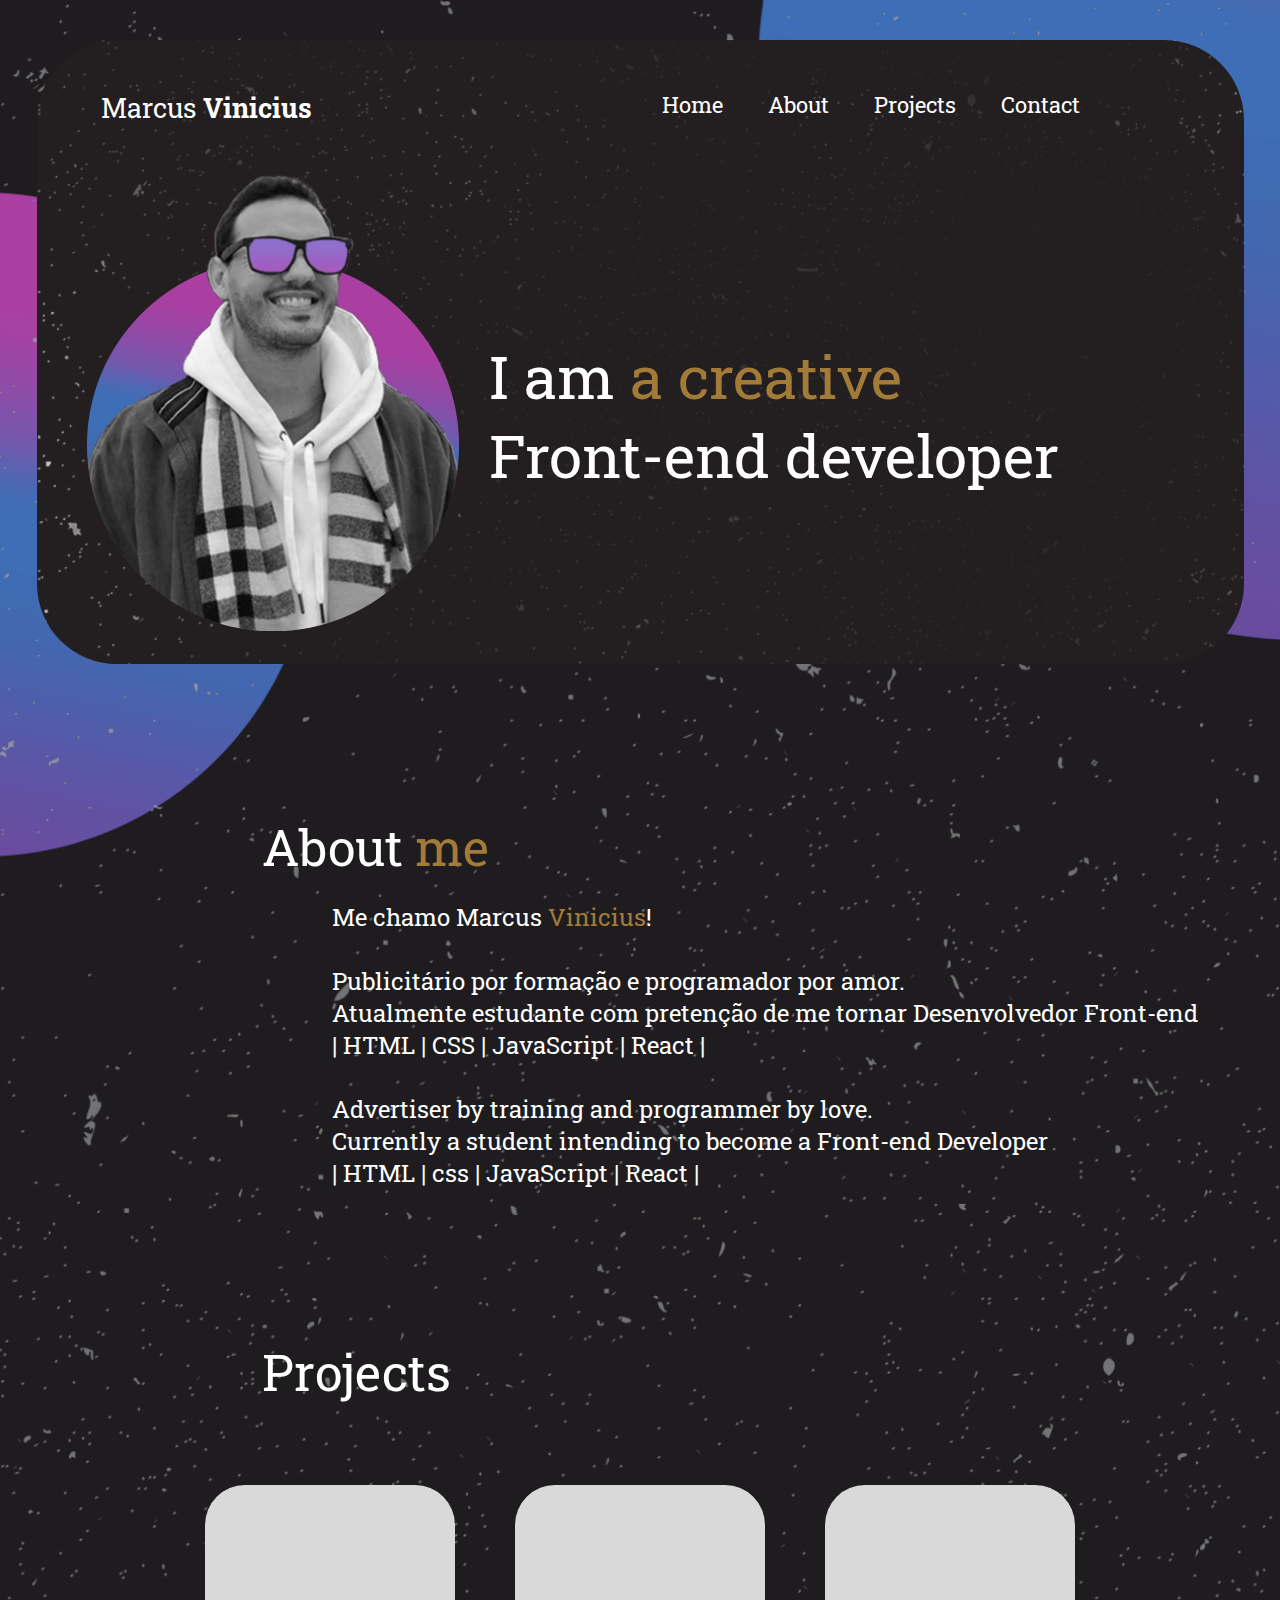
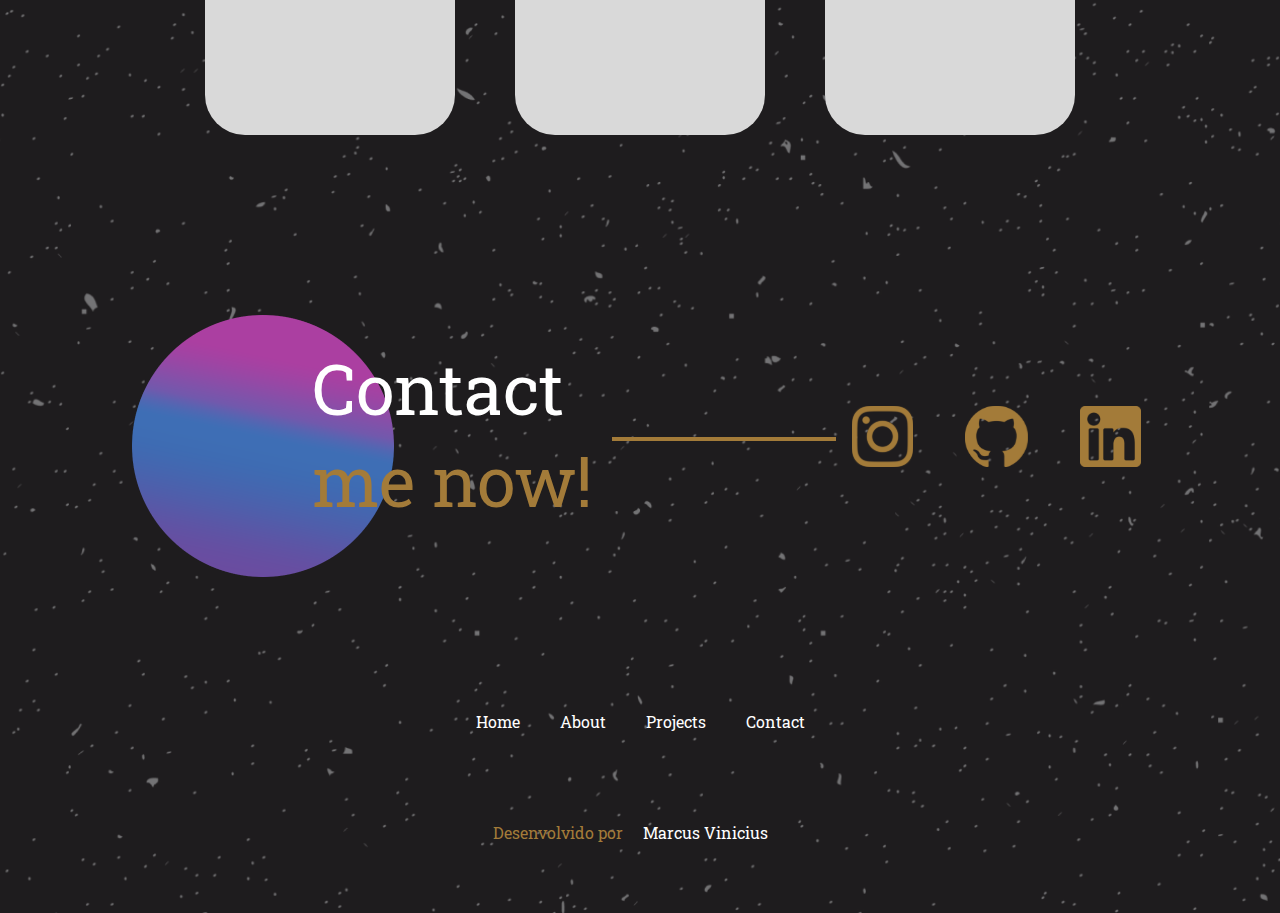
==== index.html @ 6ba09e41 "refatoracao css" ====
<!DOCTYPE html>
<html lang="en">
<head>
    <link rel="preconnect" href="https://fonts.googleapis.com">
    <link rel="preconnect" href="https://fonts.gstatic.com" crossorigin>
    <meta charset="UTF-8">
    <meta http-equiv="X-UA-Compatible" content="IE=edge">
    <meta name="viewport" content="width=device-width, initial-scale=1.0">
    <link rel="stylesheet" href="style.css">
    <link href="https://fonts.googleapis.com/css2?family=Inter:wght@600&family=Roboto+Mono:wght@700&family=Roboto+Slab&display=swap" rel="stylesheet">
    <title>Portfólio Marcus Vinicius</title>
</head>
<body>
    <header>        
        <div class="card" id="home">
            <div class="nav">
                <div class="name">Marcus <strong>Vinicius</strong></div>
                <div class="menu teste2">
                    <a href="#home">Home</a>
                    <a href="#sobre">About</a>
                    <a href="#projetos">Projects</a>
                    <a href="#contato">Contact</a>
                </div>
            </div>
            <div class="content">
                <div class="image"> <img src="./assets/foto elipse.png" alt=""></div>
                <div class="frase">I am <spam>a creative</spam> <br> Front-end developer</div>
            </div>
        </div>
    </header>
    <main>
        <div class="about" id="sobre">About <spam>me</spam></div><br>

        <div class="description">Me chamo Marcus <spam>Vinicius</spam>!<br><br>
            Publicitário por formação e programador por amor.<br>
            Atualmente estudante com pretenção de me tornar Desenvolvedor Front-end <br> | HTML | CSS | JavaScript | React |<br><br>       
            Advertiser by training and programmer by love.<br> Currently a student intending to become a Front-end Developer <br>
            | HTML | css | JavaScript | React |</div>

        <div class="projects" id="projetos">Projects</div>
        <div class="boxes">
            <div class="box"></div>
            <div class="box"></div>
            <div class="box"></div>
        </div>
        <div class="contact"  id="contato">
            <img class="retangulo" src="./assets/Rectangle 6.png" alt="">
            <img src="./assets/elipse-contact.png" alt="elipse com destaque ao nome contact me now"> 
            <div class="icones">
                <a href="https://www.instagram.com/viniciusqmota/" target="_blank"> <img src="./icones/insta.svg" alt=""> </a>
                    <a href="https://github.com/marcusvmota" target="_blank"> <img src="./icones/github.svg" alt=""> </a>
                   <a href="https://www.linkedin.com/in/marcus-vinicius-mota" target="_blank"> <img src="./icones/linkedin.svg" alt=""> </a>
                
            </div>
            <div class="contact_frase"> Contact <br> <spam>me now!</spam> 
            </div>
            </div>   
            <div class="menu_down">
                <a href="#home">Home</a>
                <a href="#sobre">About</a>
                <a href="#projetos">Projects</a>
                <a href="#contato">Contact</a></div>
    </main>
    <footer> <spam>Desenvolvido por</spam><a href="">Marcus Vinicius</a>  </footer>
</body>
</html>
---- style.css ----
* {
    margin: 0;
    padding: 0;
    box-sizing: border-box;
    font-family: "Roboto Slab";
}

body {
    display: flex;
    flex-direction: column;
    justify-content: center;
    align-items: center;
    background: url("./assets/Rectangle\ 2.png") no-repeat center/cover;
  }
  
  /* Header */
  header {
    display: flex;
    justify-content: center;
  }
  
  .nav {
    
    display: flex;
    justify-content: space-between;
    margin-right: 9rem;
    font-size: 22px;
  }
  
  .name {
    color: white;
    padding-top: 50px;
    margin-left: 4rem;
    font-size: 27px;
  }
  
  /* Card */
  .card {
    width: 1207px;
    height: 624px;
    margin-top: 40px;
    border-radius: 80px;
    background: #231f20 url("./assets/background-card.png") no-repeat center/cover;
  }
  
  /* Links */
  a {
    padding: 20px;
    text-decoration: none;
    color: white;
  }
  
  /* Menu */
  .menu {
    padding-top: 50px;
  }
  
  /* Image */
  .image img {
    width: 372px;
    height: 456px;
    margin-left: 50px;
    margin-top: 50px;
  }
  
  /* Content */
  .content {
    display: flex;
    align-items: center;
    font-size: 50px;
  }
  
  /* Phrase */
  .frase {
    color: white;
    margin-left: 30px;
    margin-top: 60px;
    font-size: 60px;
  }
  
  /* Span */
  spam {
    color: #A37B39;
  }
  
  /* Sections */
  .about,
  .projects {
    margin-left: 180px;
    margin-top: 150px;
    color: white;
    font-size: 50px;
  }
  
  /* Description */
  .description {
    color: white;
    font-size: 24px;
    margin-left: 250px;
  }
  
  /* Boxes */
  .boxes {
    display: flex;
    justify-content: center;
    margin-top: 50px;
  }
  
  .box {
    width: 250px;
    height: 250px;
    background-color: #D9D9D9;
    margin: 30px;
    border-radius: 40px;
  }
  
  /* Contact */
  .contact {
    position: relative;
    color: white;
    font-size: 50px;
    margin-top: 150px;
    margin-left: 50px;
  }
  
  .contact_frase {
    position: absolute;
    bottom: 65px;
    left: 180px;
    font-size: 70px;
  }
  
  .retangulo {
    position: absolute;
    bottom: 150px;
    left: 480px;
  }
  
  .icones {
    position: absolute;
    bottom: 110px;
    left: 700px;
  }
  
  /* Menu down */
  .menu_down {
    display: flex;
    align-items: center;
    justify-content: center;
    margin-top: 100px;
  }
  
  /* Footer */
  footer {
    color: white;
    display: flex;
    align-items: center;
    justify-content: center;
    margin: 50px 0;
  }

/* media querys */

@media screen and (max-width: 480px) {
    body {
      background-image: none;
      background-color: #231f20;
    }

  
    .name {
      /* padding-top: 20px; 
      margin-left: 1rem;
      font-size: 18px; */
      display: none;
    }

    header .nav {
        justify-content: center;
        margin-right: 0;

    }

    .menu a {
        font-size: 14px;
        display: block;
        
    }

  
    .card {
      
      width: 100%;
      height: auto;
      border-radius: 0;

    }
  
    .image img {
      width: 100%;
      height: auto;
      margin: 0;
    }
  
    .content {
      font-size: 36px;
    }
  
    .frase {
      margin: 0;
      font-size: 36px;
      text-align: center;
    }
  
    .about,
    .projects {
      margin-left: 0;
      margin-top: 50px;
      font-size: 36px;
      text-align: center;
    }
  
    .description {
      font-size: 18px;
      margin-left: 1rem;
      text-align: left;
    }
  
    .boxes {
      flex-direction: column;
      align-items: center;
      margin-top: 20px;
    }
  
    .box {
      width: 80%;
      height: 200px;
      margin: 20px 0;
      border-radius: 20px;
    }
  
    .contact {
      font-size: 36px;
      margin-top: 50px;
      margin-left: 1rem;
      text-align: left;
    }
  
    .contact_frase {
      position: static;
      font-size: 36px;
      text-align: center;
    }
  
    .retangulo {
      position: static;
      margin: 20px auto;
    }
  
    .icones {
      position: static;
      display: flex;
      justify-content: center;
      margin-top: 20px;
      margin-bottom: 50px;
    }
  
    .menu_down {
      margin-top: 50px;
    }
  }

    /* -------------------------- */
 
 /*  @media screen and (max-width: 760px) {
    body {
      background-size: contain;
    }
  
    header .nav {
      margin-right: 4rem;
    }
  
    .name {
      font-size: 20px;
      margin-left: 2rem;
    }
  
    .card {
      width: 90%;
      height: auto;
      margin-top: 2rem;
      border-radius: 30px;
    }
  
    .image img {
      width: 70%;
      height: auto;
      margin: 0 auto;
    }
  
    .content {
      flex-direction: column;
      text-align: center;
      font-size: 40px;
      margin-top: 2rem;
    }
  
    .frase {
      margin: 2rem auto;
      font-size: 40px;
      text-align: center;
    }
  
    .about, .projects {
      margin: 2rem auto;
      text-align: center;
      font-size: 40px;
    }
  
    .description {
      font-size: 18px;
      margin-left: 0;
      text-align: center;
    }
  
    .boxes {
      flex-direction: column;
      margin-top: 2rem;
    }
  
    .box {
      width: 70%;
      margin: 1rem auto;
    }
  
    .contact {
      margin: 2rem auto;
      font-size: 40px;
      text-align: center;
    }
  
    .contact_frase {
      position: static;
      margin: 2rem auto;
      font-size: 50px;
      text-align: center;
    }
  
    .retangulo {
      position: static;
      margin: 2rem auto;
    }
  
    .icones {
      position: static;
      margin: 2rem auto;
      text-align: center;
    }
  
    .menu_down {
      margin-top: 2rem;
    }
  
    footer {
      font-size: 16px;
    }
  }



  @media screen and (max-width: 1200px) {
    body {
      background-size: contain;
    }
  
    header .nav {
      margin-right: 4rem;
    }
  
    .name {
      font-size: 20px;
      margin-left: 2rem;
    }
  
    .card {
      width: 90%;
      height: auto;
      margin-top: 2rem;
      border-radius: 30px;
    }
  
    .image img {
      width: 70%;
      height: auto;
      margin: 0 auto;
    }
  
    .content {
      flex-direction: column;
      text-align: center;
      font-size: 40px;
      margin-top: 2rem;
    }
  
    .frase {
      margin: 2rem auto;
      font-size: 40px;
      text-align: center;
    }
  
    .about, .projects {
      margin: 2rem auto;
      text-align: center;
      font-size: 40px;
    }
  
    .description {
      font-size: 18px;
      margin-left: 0;
      text-align: center;
    }
  
    .boxes {
      flex-direction: column;
      margin-top: 2rem;
    }
  
    .box {
      width: 70%;
      margin: 1rem auto;
    }
  
    .contact {
      margin: 2rem auto;
      font-size: 40px;
      text-align: center;
    }
  
    .contact_frase {
      position: static;
      margin: 2rem auto;
      font-size: 50px;
      text-align: center;
    }
  
    .retangulo {
      position: static;
      margin: 2rem auto;
    }
  
    .icones {
      position: static;
      margin: 2rem auto;
      text-align: center;
    }
  
    .menu_down {
      margin-top: 2rem;
    }
  
    footer {
      font-size: 16px;
    }
  } */
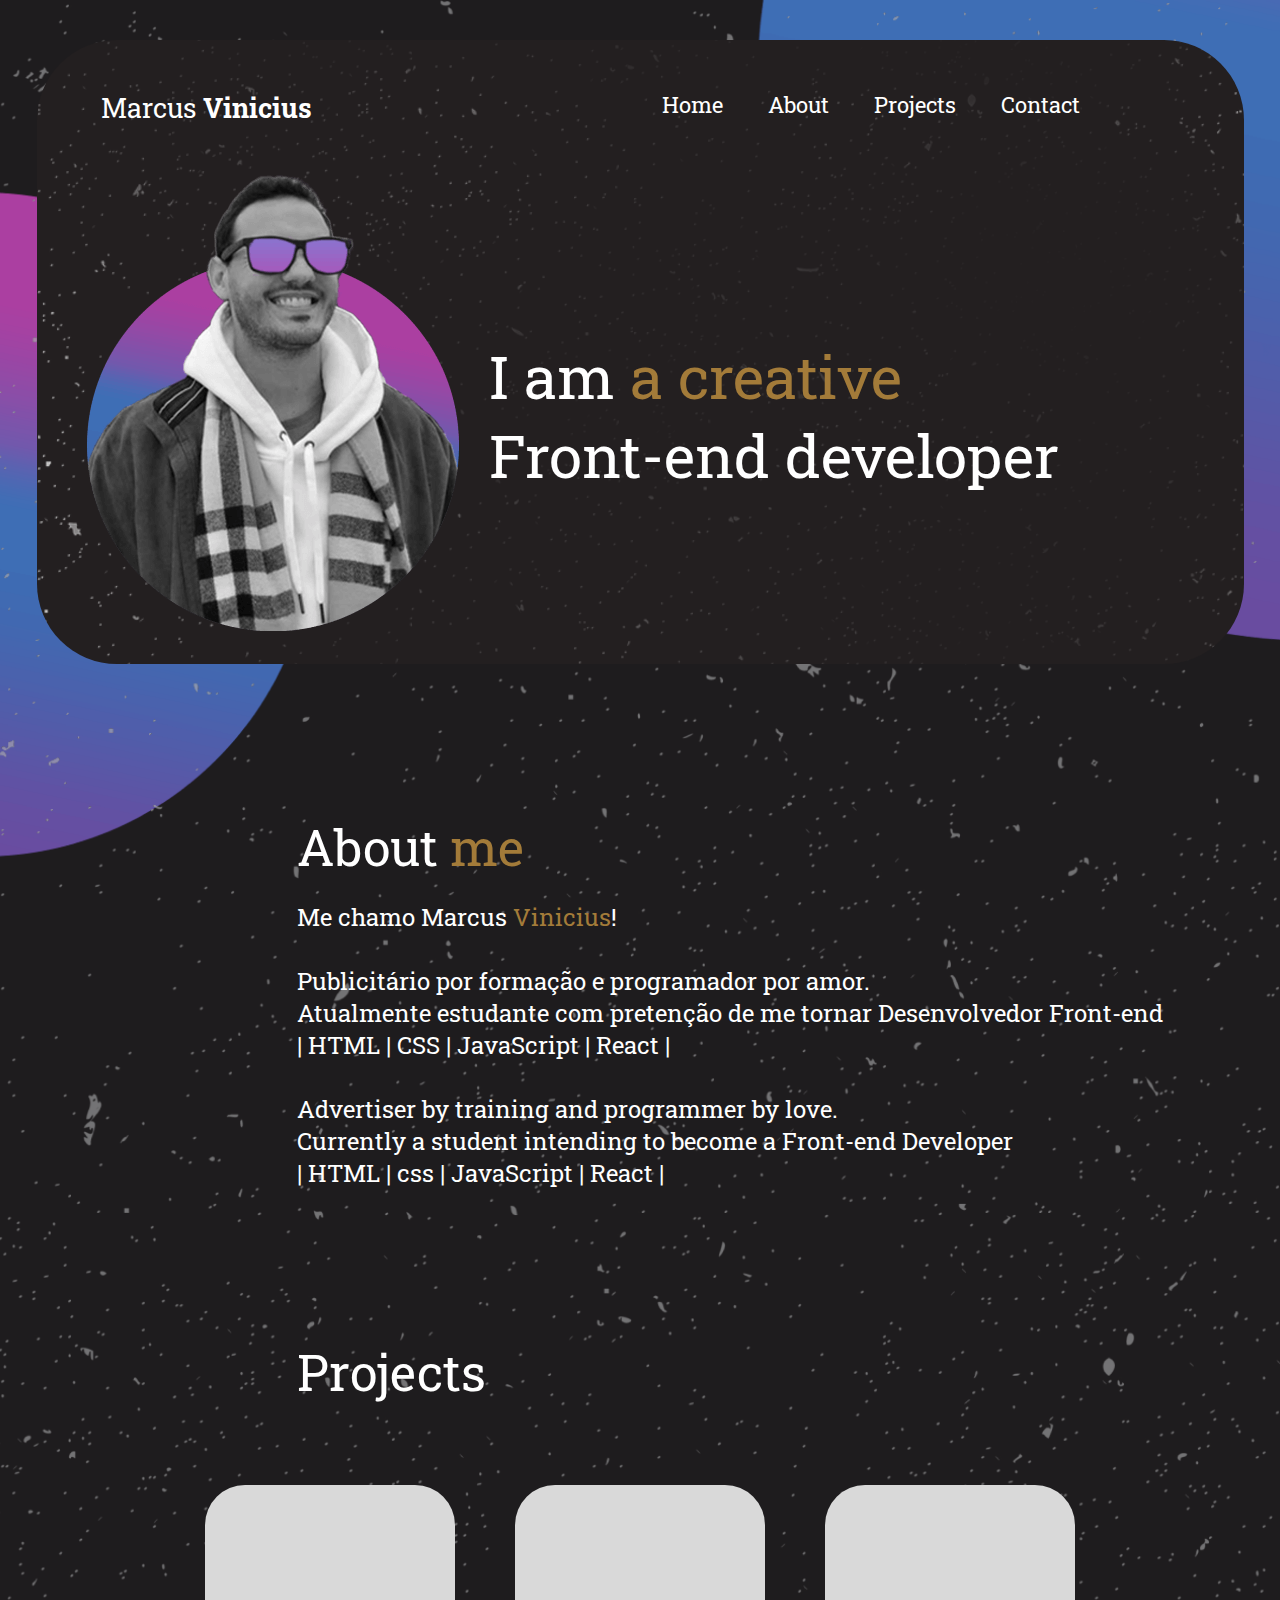
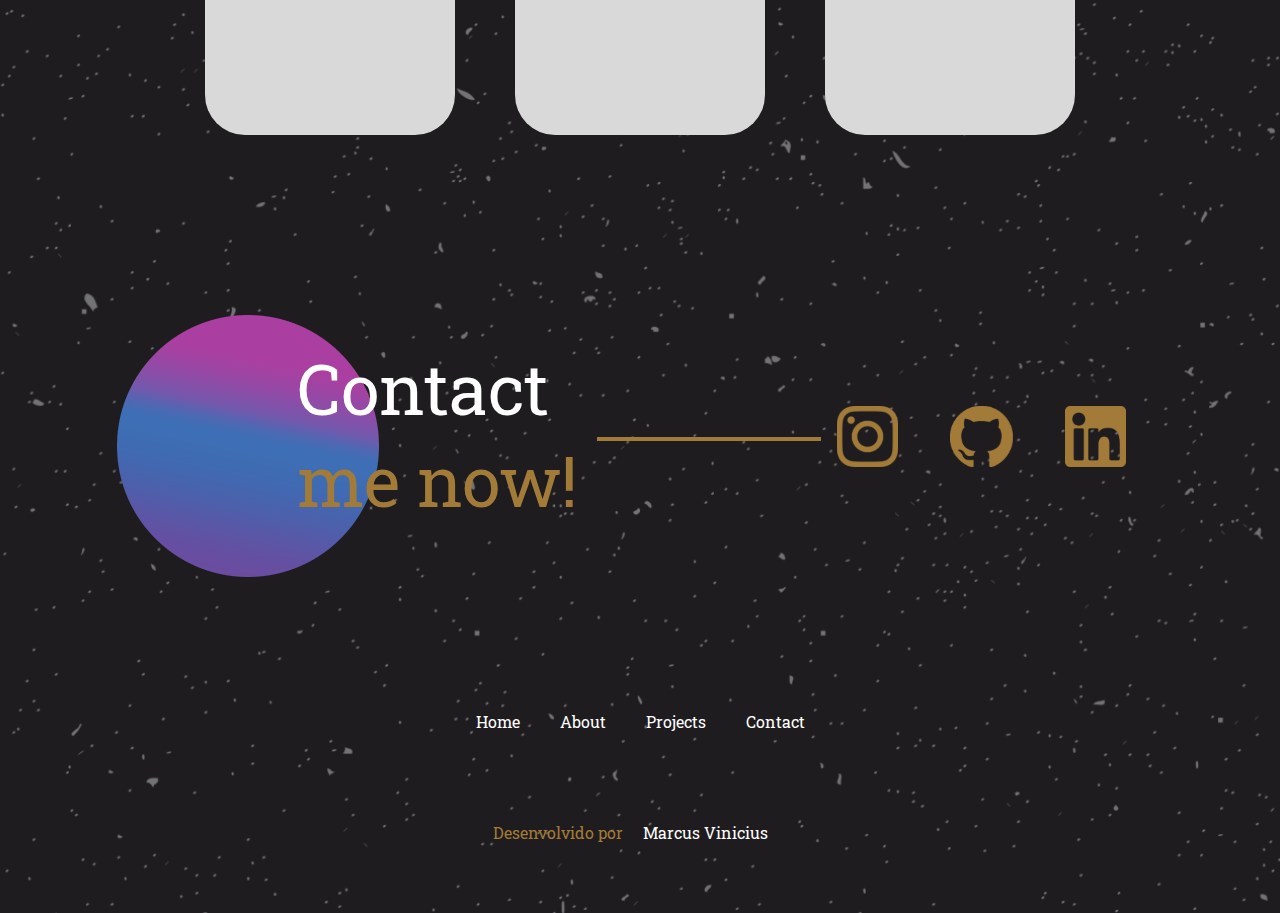
==== commit 2362521d: "refatoration" ====
--- a/index.html
+++ b/index.html
@@ -15,7 +15,7 @@
         <div class="card" id="home">
             <div class="nav">
                 <div class="name">Marcus <strong>Vinicius</strong></div>
-                <div class="menu teste2">
+                <div class="menu">
                     <a href="#home">Home</a>
                     <a href="#sobre">About</a>
                     <a href="#projetos">Projects</a>
@@ -45,11 +45,11 @@
         </div>
         <div class="contact"  id="contato">
             <img class="retangulo" src="./assets/Rectangle 6.png" alt="">
-            <img src="./assets/elipse-contact.png" alt="elipse com destaque ao nome contact me now"> 
+            <img class="elipse" src="./assets/elipse-contact.png" alt="elipse com destaque ao nome contact me now"> 
             <div class="icones">
                 <a href="https://www.instagram.com/viniciusqmota/" target="_blank"> <img src="./icones/insta.svg" alt=""> </a>
-                    <a href="https://github.com/marcusvmota" target="_blank"> <img src="./icones/github.svg" alt=""> </a>
-                   <a href="https://www.linkedin.com/in/marcus-vinicius-mota" target="_blank"> <img src="./icones/linkedin.svg" alt=""> </a>
+                <a href="https://github.com/marcusvmota" target="_blank"> <img src="./icones/github.svg" alt=""> </a>
+                <a href="https://www.linkedin.com/in/marcus-vinicius-mota" target="_blank"> <img src="./icones/linkedin.svg" alt=""> </a>
                 
             </div>
             <div class="contact_frase"> Contact <br> <spam>me now!</spam> 
@@ -59,7 +59,8 @@
                 <a href="#home">Home</a>
                 <a href="#sobre">About</a>
                 <a href="#projetos">Projects</a>
-                <a href="#contato">Contact</a></div>
+                <a href="#contato">Contact</a>
+            </div>
     </main>
     <footer> <spam>Desenvolvido por</spam><a href="">Marcus Vinicius</a>  </footer>
 </body>
--- a/style.css
+++ b/style.css
@@ -96,7 +96,7 @@
   .description {
     color: white;
     font-size: 24px;
-    margin-left: 250px;
+    margin-left: 180px;
   }
   
   /* Boxes */
@@ -120,7 +120,7 @@
     color: white;
     font-size: 50px;
     margin-top: 150px;
-    margin-left: 50px;
+    /* margin-left: 50px; */
   }
   
   .contact_frase {
@@ -186,7 +186,10 @@
         display: block;
         
     }
-
+     
+    .menu {
+        padding-top: 0;
+    }
   
     .card {
       
@@ -197,13 +200,14 @@
     }
   
     .image img {
-      width: 100%;
+      width: 200px;
       height: auto;
       margin: 0;
     }
   
     .content {
       font-size: 36px;
+      flex-direction: column;
     }
   
     .frase {
@@ -222,28 +226,29 @@
   
     .description {
       font-size: 18px;
-      margin-left: 1rem;
-      text-align: left;
-    }
-  
-    .boxes {
+      text-align: center;
+      margin-left: 0;
+      padding-inline: 2rem;
+    }
+  
+    .boxes {  
       flex-direction: column;
       align-items: center;
       margin-top: 20px;
     }
   
     .box {
-      width: 80%;
-      height: 200px;
+      width: 150px;
+      height: 150px;
       margin: 20px 0;
       border-radius: 20px;
     }
   
     .contact {
       font-size: 36px;
-      margin-top: 50px;
-      margin-left: 1rem;
-      text-align: left;
+      margin-top: 10px;
+      text-align: center;
+      
     }
   
     .contact_frase {
@@ -264,30 +269,46 @@
       margin-top: 20px;
       margin-bottom: 50px;
     }
-  
     .menu_down {
-      margin-top: 50px;
-    }
-  }
-
-    /* -------------------------- */
- 
- /*  @media screen and (max-width: 760px) {
+        margin-top: 10px;
+    }
+    .menu_down a {
+      margin-top: 20px;
+      padding: 10px;
+    }
+  }
+
+
+
+
+
+
+
+
+@media screen and (min-width: 481px) and (max-width: 768px) {
     body {
-      background-size: contain;
-    }
+        background: url("./assets/Rectangle\ 2.png") no-repeat center/cover;
+    }
+    
   
     header .nav {
-      margin-right: 4rem;
+        justify-content: center;
+        margin-right: 0;
+    }
+
+    .nav a {
+        align-items: center;
+        margin-right: 0;
     }
   
     .name {
+      display: none;
       font-size: 20px;
       margin-left: 2rem;
     }
   
     .card {
-      width: 90%;
+      width: 800px;
       height: auto;
       margin-top: 2rem;
       border-radius: 30px;
@@ -324,39 +345,58 @@
       text-align: center;
     }
   
-    .boxes {
-      flex-direction: column;
-      margin-top: 2rem;
-    }
-  
+    .boxes {  
+        display: flex;
+        margin-top: 20px;
+        gap: 25px;
+      }
+    
     .box {
-      width: 70%;
-      margin: 1rem auto;
-    }
-  
+        width: 200px;
+        height: 200px;
+        margin: 20px 0;
+        border-radius: 20px;
+        
+        
+      }
+
+    .elipse {
+        width: 200px;
+        height: 200px;
+    }
+
+
+    .icones {
+        display: flex;
+        left: 400px;
+    }
+
     .contact {
-      margin: 2rem auto;
-      font-size: 40px;
-      text-align: center;
-    }
+        font-size: 36px;
+        margin-top: 50px;
+
+        
+      }
   
     .contact_frase {
-      position: static;
-      margin: 2rem auto;
-      font-size: 50px;
-      text-align: center;
-    }
-  
-    .retangulo {
-      position: static;
-      margin: 2rem auto;
-    }
-  
-    .icones {
-      position: static;
-      margin: 2rem auto;
-      text-align: center;
-    }
+        position: absolute;
+        bottom: 65px;
+        left: 100px;
+        font-size: 50px;
+      }
+      
+      .retangulo {
+        position: absolute;
+        bottom: 150px;
+        left: 400px;
+        display: none;
+      }
+      
+      .icones {
+        position: absolute;
+        bottom: 70px;
+        left: 320px;
+      }
   
     .menu_down {
       margin-top: 2rem;
@@ -365,13 +405,21 @@
     footer {
       font-size: 16px;
     }
-  }
-
-
-
-  @media screen and (max-width: 1200px) {
+}
+
+
+
+
+
+
+
+
+
+
+
+@media screen and (min-width: 769px) and (max-width: 1024px) {
     body {
-      background-size: contain;
+        background: url("./assets/Rectangle\ 2.png") no-repeat center/cover;
     }
   
     header .nav {
@@ -384,7 +432,7 @@
     }
   
     .card {
-      width: 90%;
+      width: 900px;
       height: auto;
       margin-top: 2rem;
       border-radius: 30px;
@@ -411,49 +459,68 @@
   
     .about, .projects {
       margin: 2rem auto;
-      text-align: center;
+      /* text-align: center; */
       font-size: 40px;
     }
   
     .description {
       font-size: 18px;
       margin-left: 0;
-      text-align: center;
-    }
-  
-    .boxes {
-      flex-direction: column;
-      margin-top: 2rem;
-    }
-  
+      /* text-align: center; */
+    }
+  
+    .boxes {  
+        display: flex;
+        margin-top: 20px;
+        gap: 25px;
+      }
+    
     .box {
-      width: 70%;
-      margin: 1rem auto;
-    }
-  
+        width: 200px;
+        height: 200px;
+        margin: 20px 0;
+        border-radius: 20px;
+        
+        
+      }
+
+    .elipse {
+        width: 200px;
+        height: 200px;
+    }
+
+
+    .icones {
+        display: flex;
+        left: 400px;
+    }
+
     .contact {
-      margin: 2rem auto;
-      font-size: 40px;
-      text-align: center;
-    }
+        font-size: 36px;
+        margin-top: 50px;
+
+        
+      }
   
     .contact_frase {
-      position: static;
-      margin: 2rem auto;
-      font-size: 50px;
-      text-align: center;
-    }
-  
-    .retangulo {
-      position: static;
-      margin: 2rem auto;
-    }
-  
-    .icones {
-      position: static;
-      margin: 2rem auto;
-      text-align: center;
-    }
+        position: absolute;
+        bottom: 65px;
+        left: 100px;
+        font-size: 50px;
+      }
+      
+      .retangulo {
+        position: absolute;
+        bottom: 150px;
+        left: 400px;
+        display: none;
+      }
+      
+      .icones {
+        position: absolute;
+        bottom: 70px;
+        left: 320px;
+      }
   
     .menu_down {
       margin-top: 2rem;
@@ -462,4 +529,4 @@
     footer {
       font-size: 16px;
     }
-  } */+  } 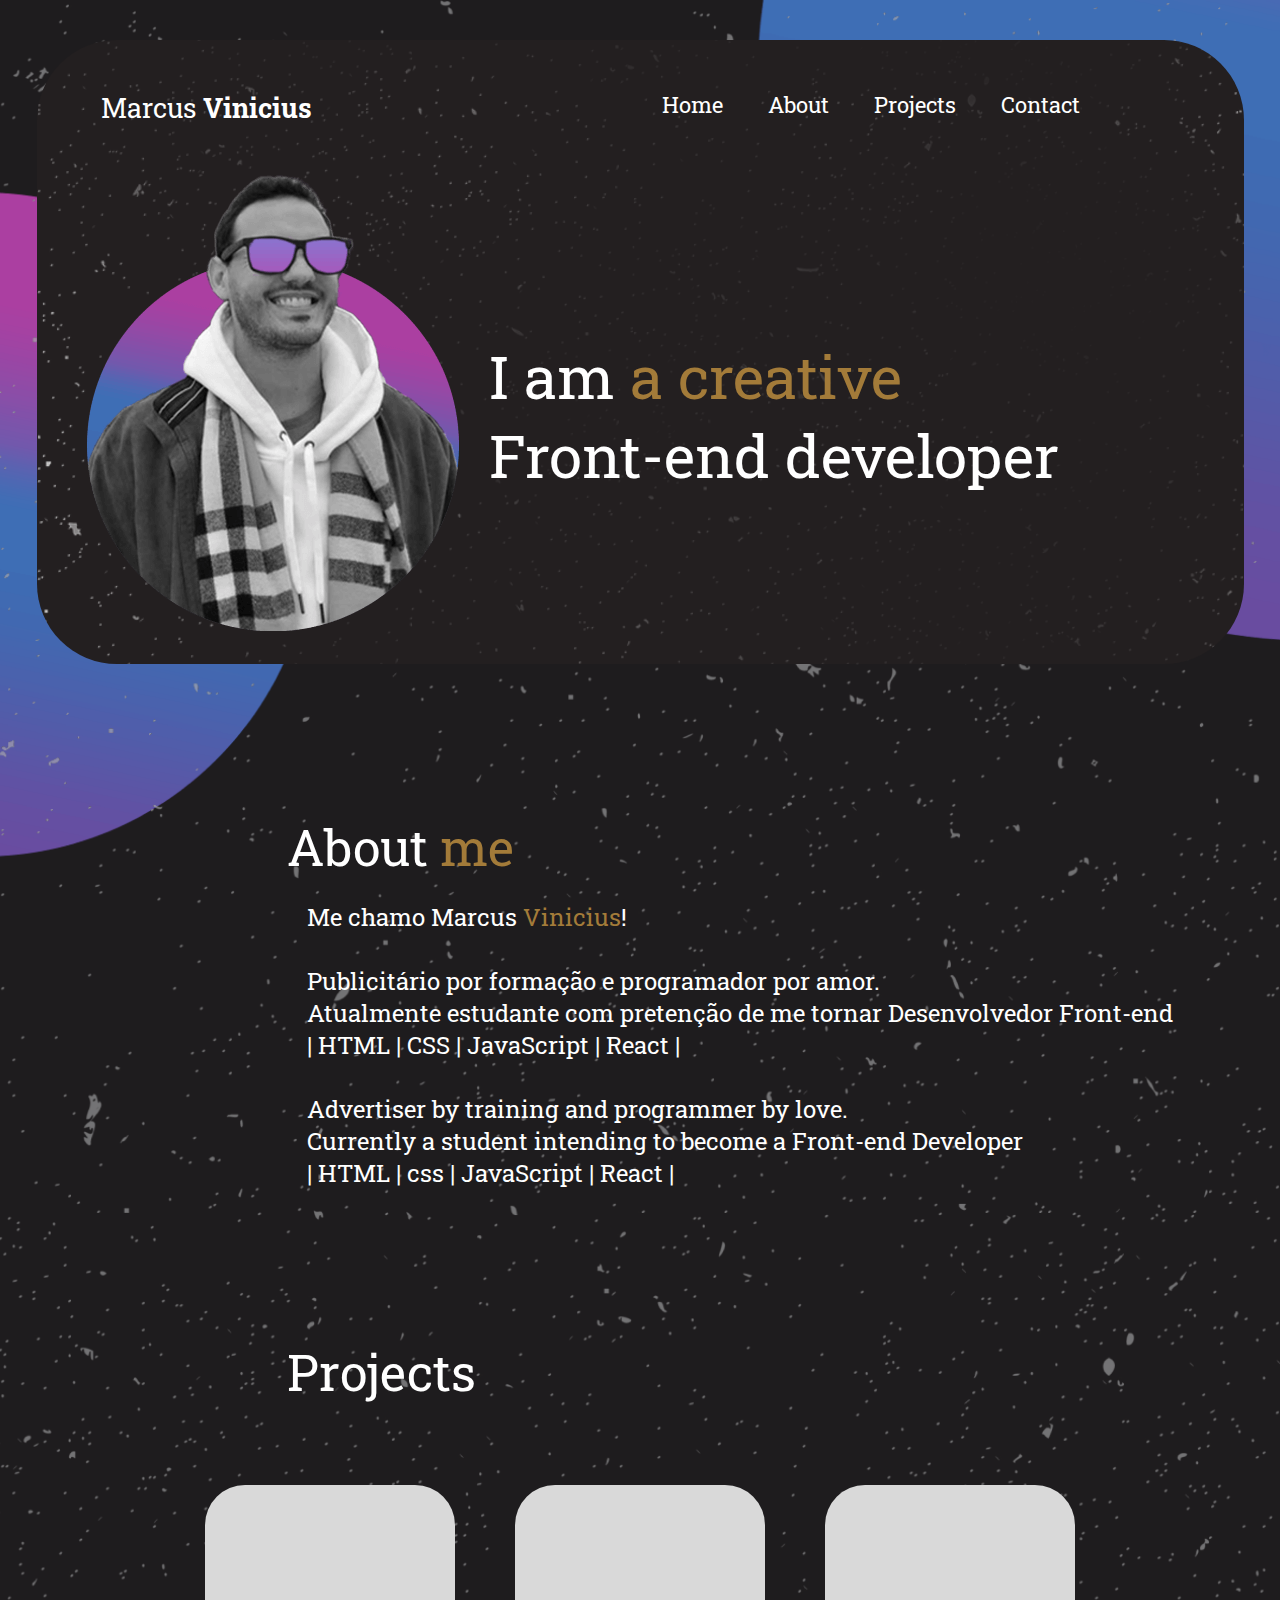
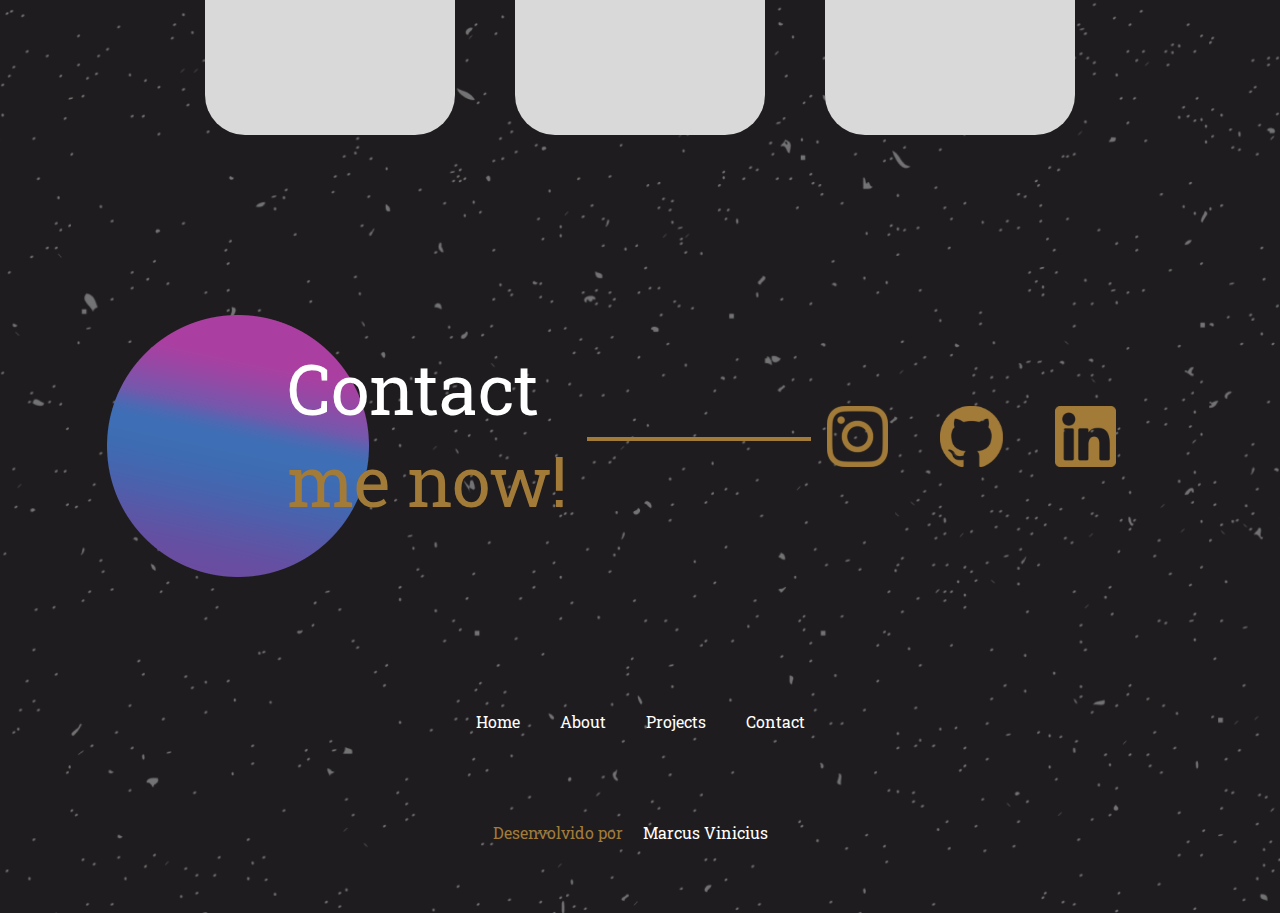
==== commit 5d64802a: "att media querys" ====
--- a/index.html
+++ b/index.html
@@ -1,5 +1,5 @@
 <!DOCTYPE html>
-<html lang="en">
+<html lang="pt-br">
 <head>
     <link rel="preconnect" href="https://fonts.googleapis.com">
     <link rel="preconnect" href="https://fonts.gstatic.com" crossorigin>
@@ -9,10 +9,16 @@
     <link rel="stylesheet" href="style.css">
     <link href="https://fonts.googleapis.com/css2?family=Inter:wght@600&family=Roboto+Mono:wght@700&family=Roboto+Slab&display=swap" rel="stylesheet">
     <title>Portfólio Marcus Vinicius</title>
+    <link rel="stylesheet" href="https://fonts.googleapis.com/css2?family=Material+Symbols+Outlined:opsz,wght,FILL,GRAD@20..48,100..700,0..1,-50..200" />
 </head>
 <body>
     <header>        
         <div class="card" id="home">
+            <div class="mobile_menu">
+                <div class="line1"></div>
+                <div class="line2"></div>
+                <div class="line3"></div>
+            </div>
             <div class="nav">
                 <div class="name">Marcus <strong>Vinicius</strong></div>
                 <div class="menu">
--- a/style.css
+++ b/style.css
@@ -18,7 +18,7 @@
     display: flex;
     justify-content: center;
   }
-  
+
   .nav {
     
     display: flex;
@@ -96,7 +96,7 @@
   .description {
     color: white;
     font-size: 24px;
-    margin-left: 180px;
+    margin-left: 200px;
   }
   
   /* Boxes */
@@ -184,9 +184,9 @@
     .menu a {
         font-size: 14px;
         display: block;
-        
-    }
-     
+      
+    }
+ 
     .menu {
         padding-top: 0;
     }
@@ -228,7 +228,7 @@
       font-size: 18px;
       text-align: center;
       margin-left: 0;
-      padding-inline: 2rem;
+      padding-inline: 3rem;
     }
   
     .boxes {  
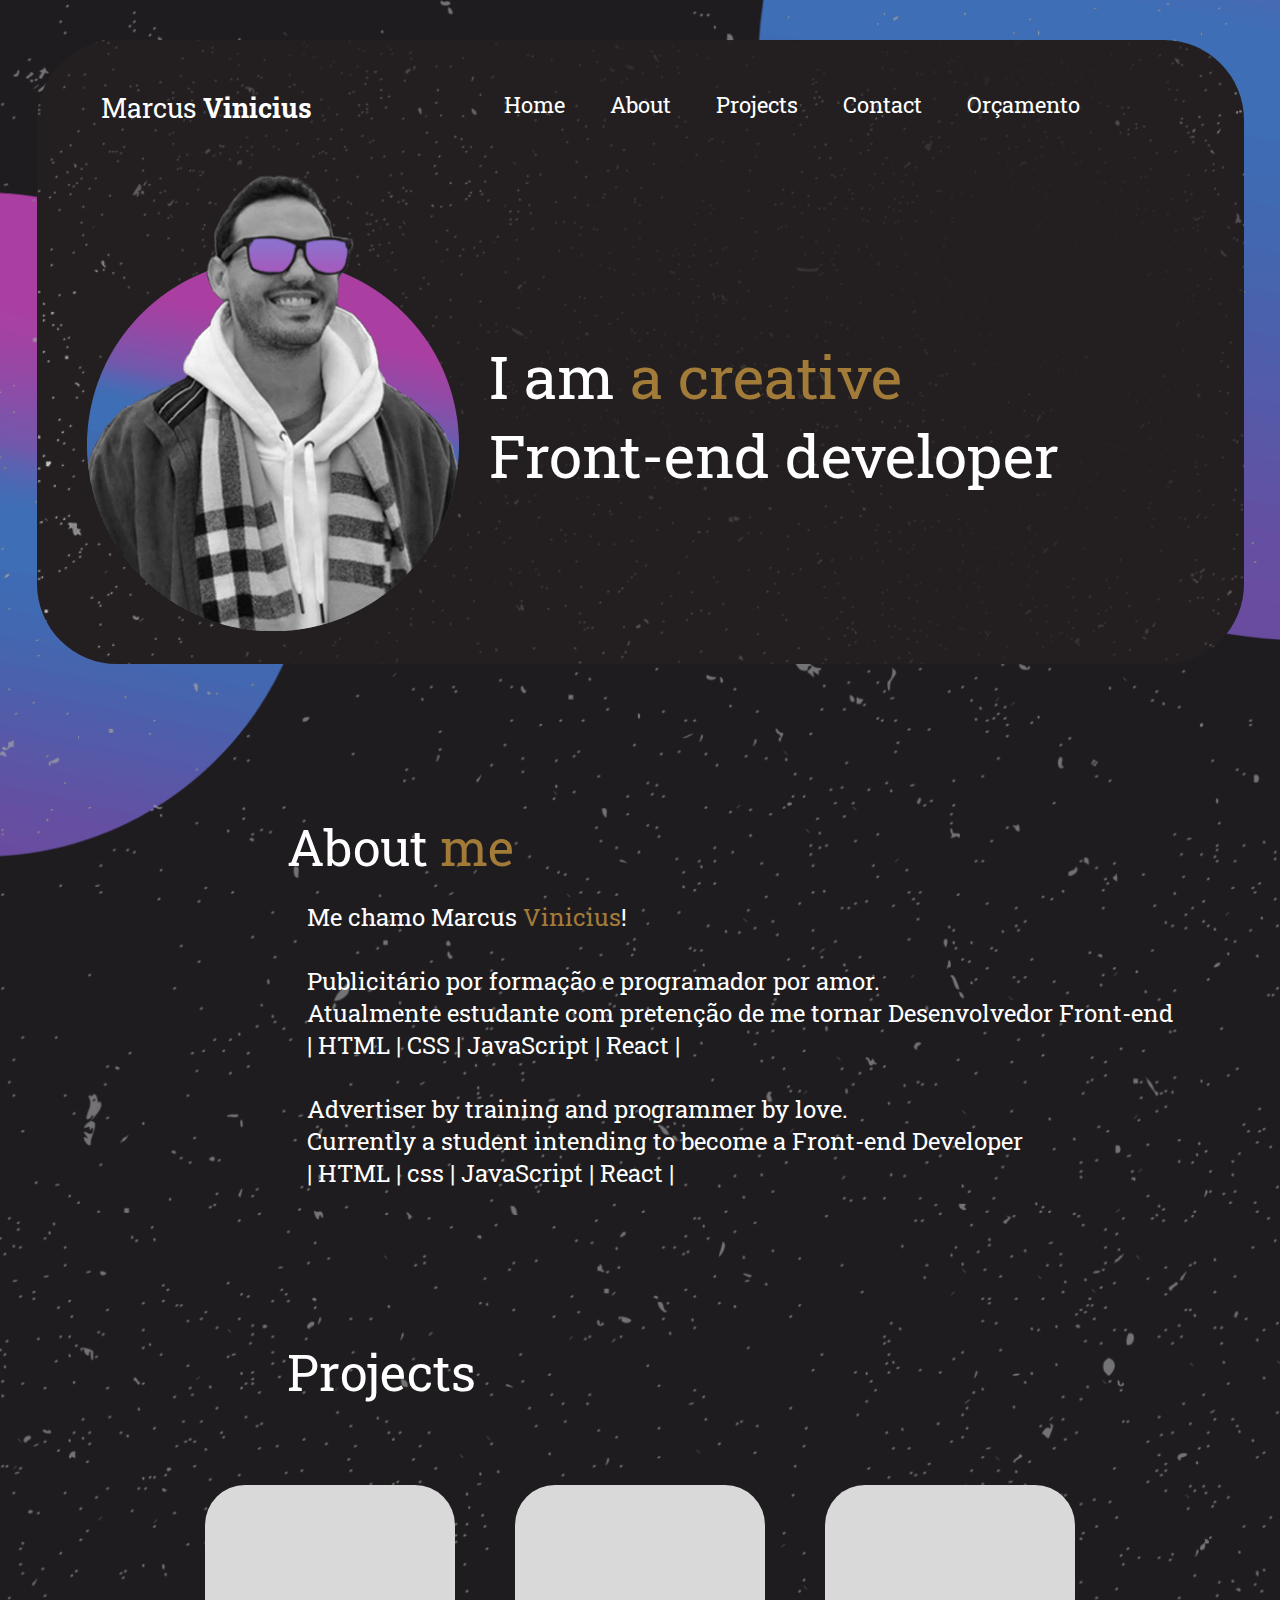
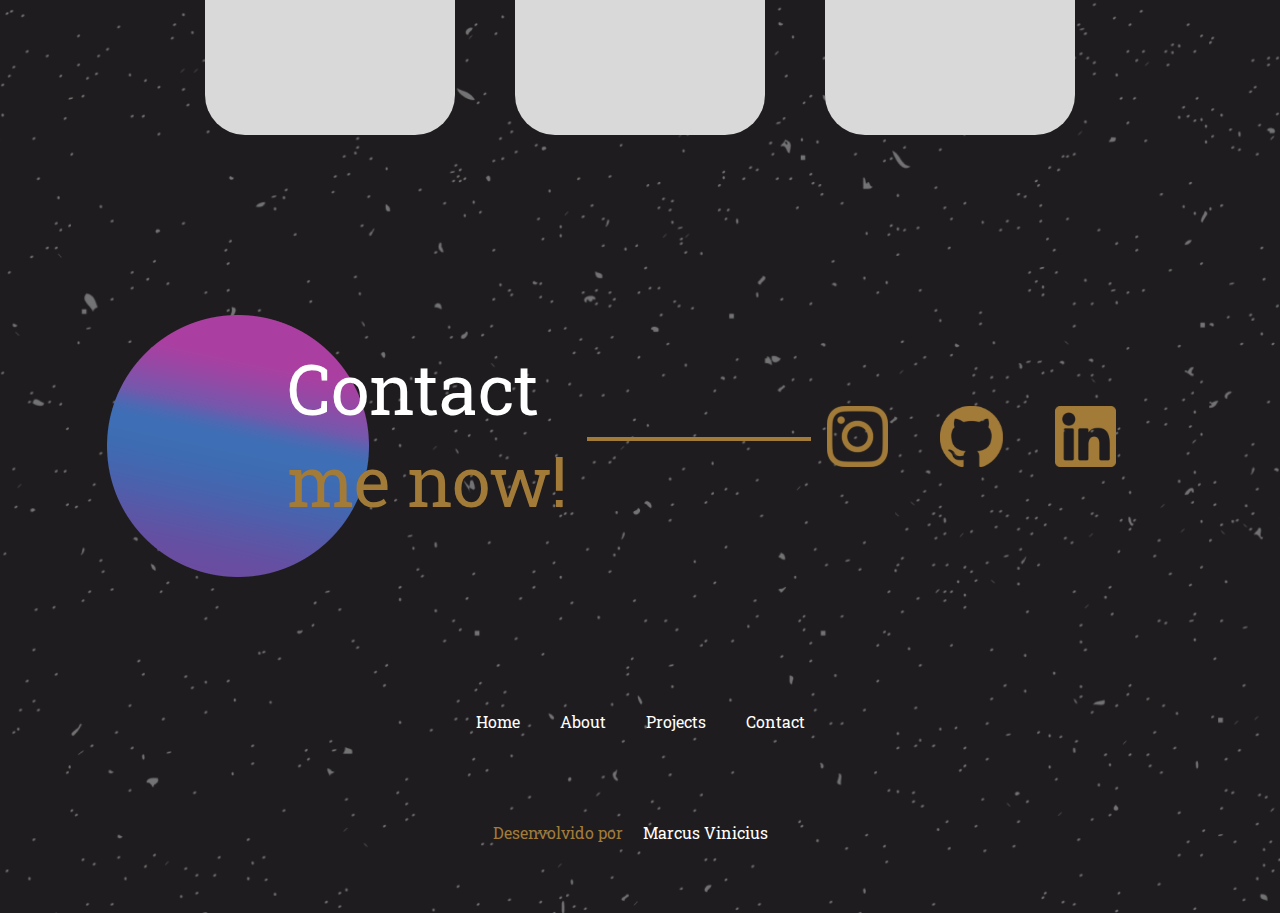
==== commit a07cf53f: "add page orcamento" ====
--- a/index.html
+++ b/index.html
@@ -26,6 +26,7 @@
                     <a href="#sobre">About</a>
                     <a href="#projetos">Projects</a>
                     <a href="#contato">Contact</a>
+                    <a href="./pages/orcamento.html">Orçamento</a>
                 </div>
             </div>
             <div class="content">
--- a/style.css
+++ b/style.css
@@ -409,14 +409,6 @@
 
 
 
-
-
-
-
-
-
-
-
 @media screen and (min-width: 769px) and (max-width: 1024px) {
     body {
         background: url("./assets/Rectangle\ 2.png") no-repeat center/cover;
@@ -427,8 +419,7 @@
     }
   
     .name {
-      font-size: 20px;
-      margin-left: 2rem;
+      display: none;
     }
   
     .card {
